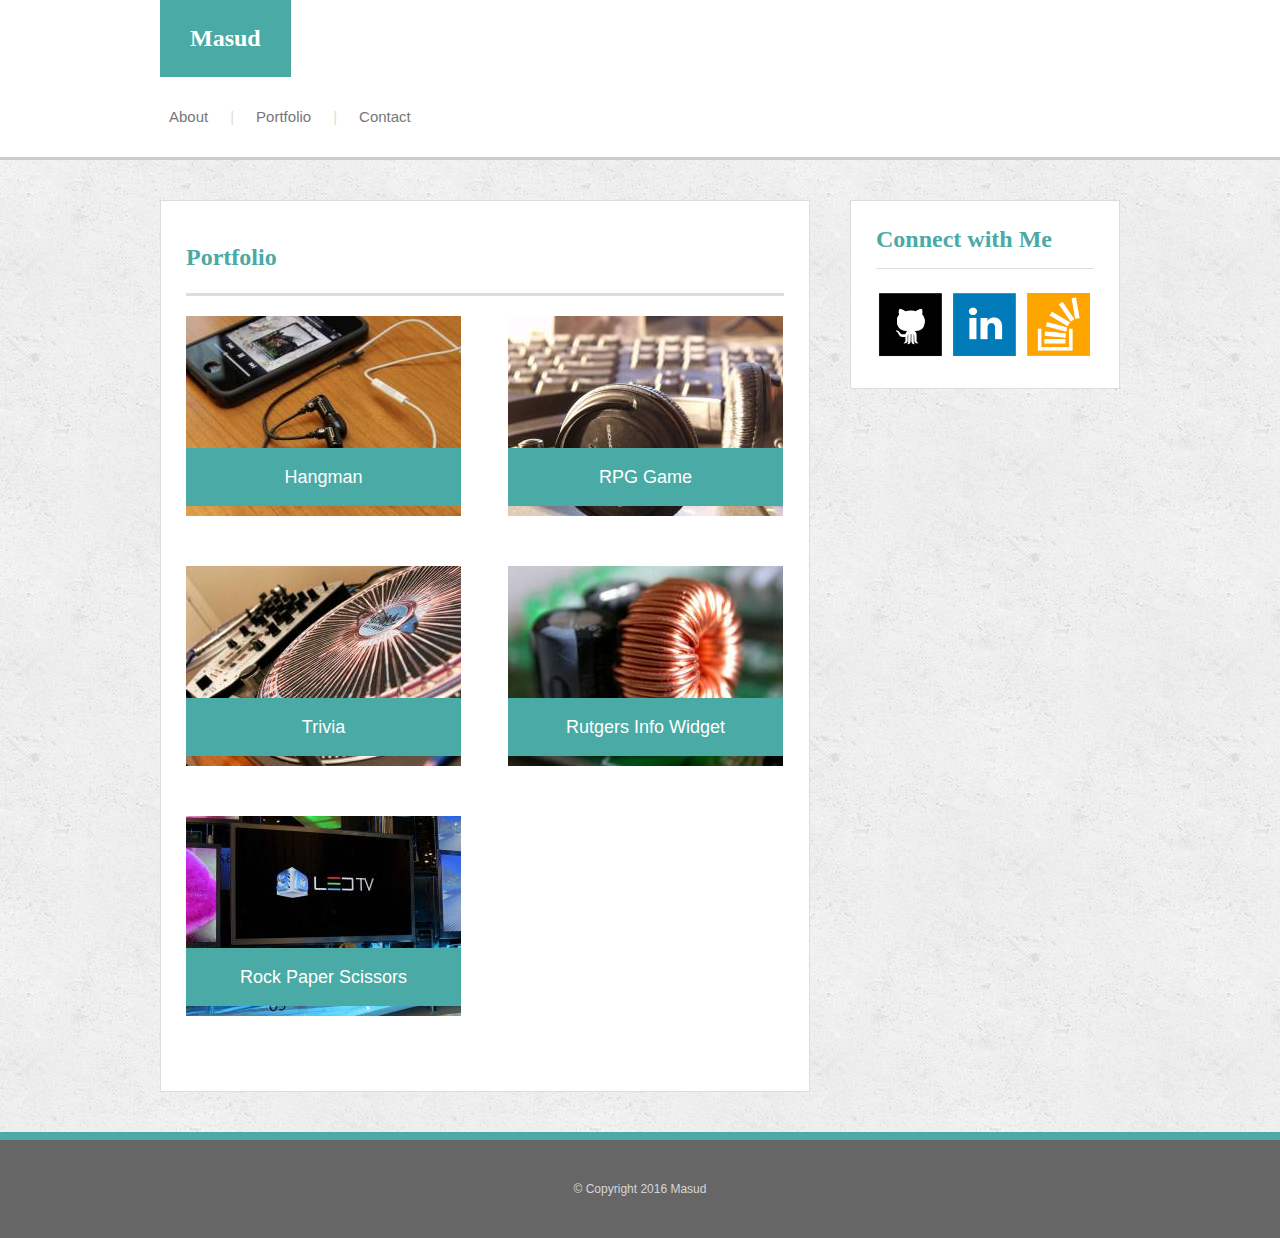
==== assignment1/portfolio.html @ 239a0988 "assignment2" ====
<!-- Homework Basic Portfolio -->
<!DOCTYPE html>
<html>
<head>
    <title>Masud Bio</title>
    <link rel="stylesheet" type="text/css" href="assets/css/style.css">
    <link rel="stylesheet" type="text/css" href="assets/css/portfolio.css">
</head>
<body>  
   <header>
   <div id="content-area">
   <h2 class="name"><a href="index.html">Masud</a></h2>
   <nav>
     <ul>
    <li><a href="index.html">About</a></li>
    <li style="color: #dddddd;">|</li>
    <li><a href="portfolio.html">Portfolio</a></li>
    <li style="color: #dddddd;">|</li>
    <li><a href="contact.html">Contact</a></li>
    </ul>
    </nav>
       </div>  
    </header>

    <div id="content-area" style="padding: 40px 0;">
      <div class="content-block">    
    <div class="sub-content-block">
    <h2 class="heading-main">Portfolio</h2>
    <div class="box-container">
    <div class="portfolio-box" style="background: url(assets/images/portfolio-1.jpg);">    
     <p class="portfolio-text">Hangman</p>
    </div>
    <div class="space">&nbsp;</div>  
    <div class="portfolio-box" style="background: url(assets/images/portfolio-2.jpg);">
      <p class="portfolio-text">RPG Game</p>
    </div>
    </div>

  <div class="box-container"> 
    <div class="portfolio-box" style="background: url(assets/images/portfolio-3.jpg);">    
     <p class="portfolio-text">Trivia</p>
   </div>
   <div class="space">&nbsp;</div>
  <div class="portfolio-box" style="background: url(assets/images/portfolio-4.jpg);">
  <p class="portfolio-text">Rutgers Info Widget</p>
  </div>
   </div>

 <div class="box-container">
 <div class="portfolio-box" style="background: url(assets/images/portfolio-5.jpg);">    
  <p class="portfolio-text">Rock Paper Scissors</p>
        </div>
       </div>  
     </div>
      </div>

   <div class="sidebar">
     <div class="sidebar-content">
   <h2 style="border-bottom: 1px solid #dddddd; padding-bottom: 15px;">Connect with Me</h2>
     <a href="#"><img src="assets/images/github.png" style="width: 70px; height: 70px;"></a>&nbsp;<a href="#"><img src="assets/images/linkedin.png" style="width: 70px; height: 70px;"></a>&nbsp;<a href="#"><img src="assets/images/stackoverflow.png" style="width: 70px; height: 70px;"></a>
        </div>  
      </div>
    </div>

    <footer>
    <div id="content-area"> 
   <p>&copy; Copyright 2016 Masud</p>
  </div>  
 </footer>
</body>
</html>
---- assignment1/assets/css/style.css ----
body{
margin: 0;
background-image: url(../images/concrete_seamless.png);
}
h1,h2,h3,h4,h5{
font-family: 'Georgia', Times, Times New Roman, serif;
color: #4aaaa5;
margin-top: 0px;
}
p {
color: #777777;
font-family: 'Arial', 'Helvetica Neue', Helvetica, sans-serif;
line-height: 30px;
}
a {
color: #777777;
text-decoration: none;
}
#content-area {
width: 960px;
margin: auto;
}
header {
background-color: #ffffff;
border-bottom: 3px solid #cccccc;
}
nav {
float
}
ul {
padding: 15px 0;
}
ul li {
color: #777777;
font-size: 15px;
font-family: 'Arial', 'Helvetica Neue', Helvetica, sans-serif;
padding: 0 9px;
display: inline-block;
}
.name {
display: inline-block;
margin-bottom: 0;
padding: 25px 30px;
background-color: #4aaaa5;
color: #ffffff;
}
.name a {
color: #ffffff;
text-decoration: none;
}
.heading-main {
border-bottom: 3px solid #dddddd;
padding-top: 18px;
padding-bottom: 22px;
}
.content-block {
width: 650px;
background-color: #ffffff;
display: inline-block;
}
.sub-content-block {
padding: 25px;
border: 1px solid #dddddd;
}
.about-image {
height: 200px;
width: 210px;
float: left;
padding-right: 20px;
}
div.sidebar {
width: 270px;
background-color: #ffffff;
float: right;
}
.sidebar-content {
padding: 25px;
border: 1px solid #dddddd;
}
footer {
padding: 30px 0;
border-top: 8px solid #4aaaa5;
background-color: #666666;
}
footer p {
font-size: 12px;
color: #d6d6d6;
text-align: center;
line-height: 14px;
}
---- assignment1/assets/css/portfolio.css ----
.portfolio-box {
width: 46%;
display: inline-block;
}
p.portfolio-text {
background-color: #4aaaa5;
color: white;
font-size: 18px;
text-align: center;
padding: 14px 0;
margin: 132px 0 10px 0;
}
.box-container {
    padding-bottom: 50px;
}
.space {
display: inline-block; 
width: 6.5%;
}
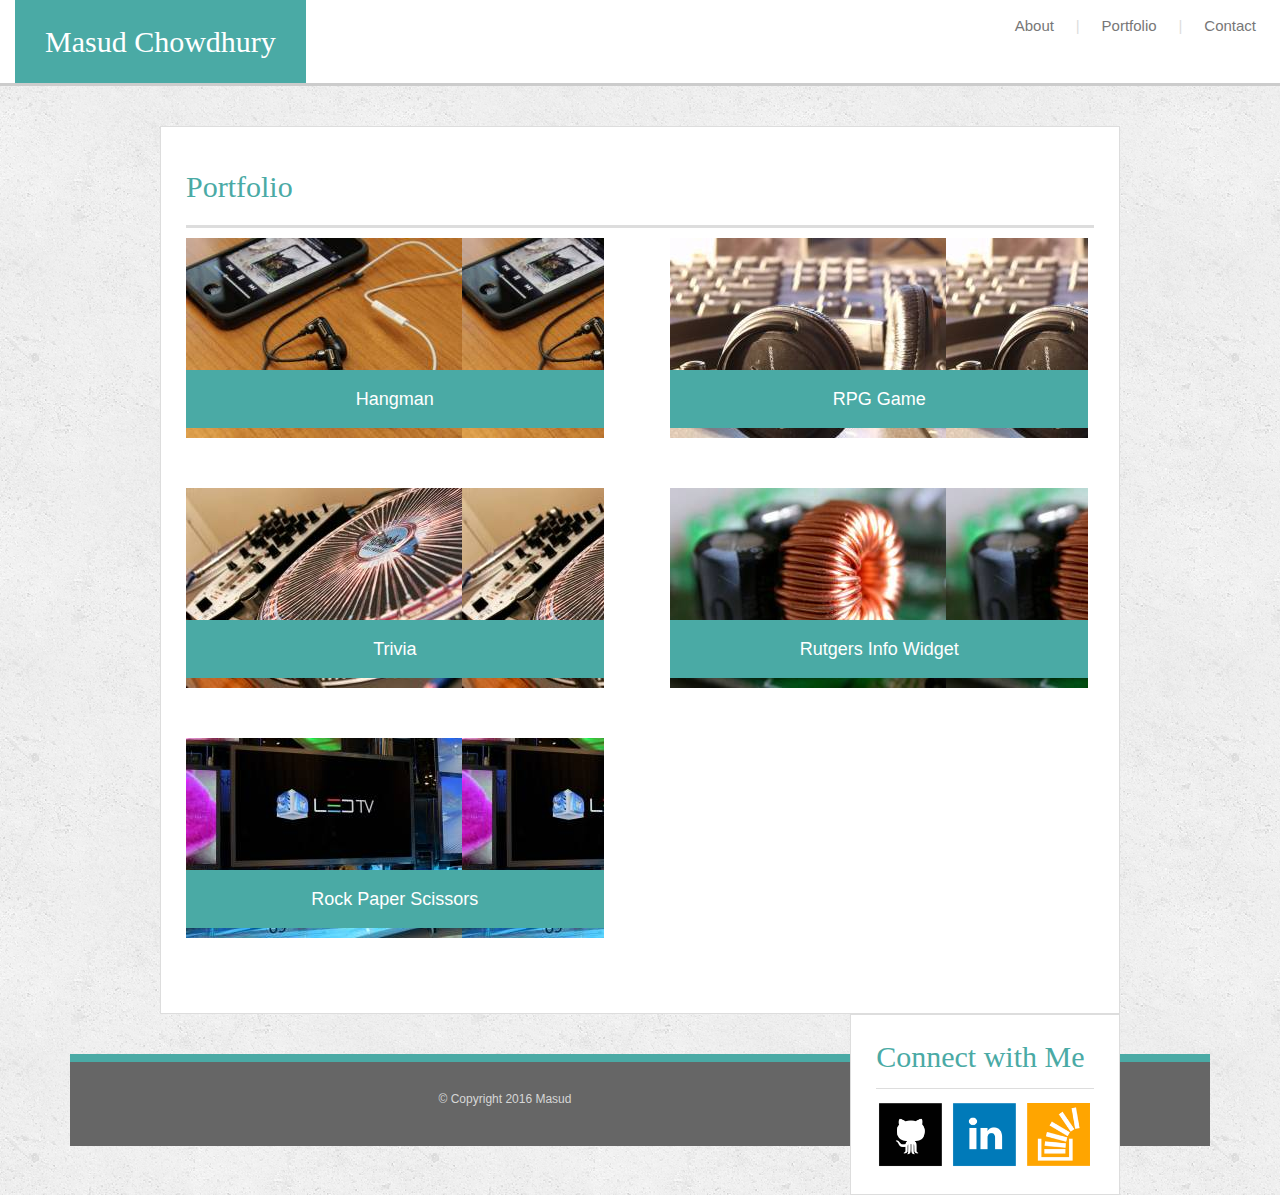
==== commit a77e6da3: "assignment 2" ====
--- a/assignment1/portfolio.html
+++ b/assignment1/portfolio.html
@@ -3,13 +3,15 @@
 <html>
 <head>
     <title>Masud Bio</title>
+    <link rel="stylesheet" href="https://maxcdn.bootstrapcdn.com/bootstrap/3.3.7/css/bootstrap.min.css" integrity="sha384-BVYiiSIFeK1dGmJRAkycuHAHRg32OmUcww7on3RYdg4Va+PmSTsz/K68vbdEjh4u" crossorigin="anonymous">
     <link rel="stylesheet" type="text/css" href="assets/css/style.css">
     <link rel="stylesheet" type="text/css" href="assets/css/portfolio.css">
 </head>
 <body>  
    <header>
-   <div id="content-area">
-   <h2 class="name"><a href="index.html">Masud</a></h2>
+   
+   <div class="collapse navbar-collapse" id="bs-example-navbar-collapse-1">
+   <h2 class="name"><a href="index.html">Masud Chowdhury</a></h2>
    <nav>
      <ul>
     <li><a href="index.html">About</a></li>
@@ -22,6 +24,8 @@
        </div>  
     </header>
 
+    <div class="container">
+    <div class="">
     <div id="content-area" style="padding: 40px 0;">
       <div class="content-block">    
     <div class="sub-content-block">
@@ -61,7 +65,8 @@
         </div>  
       </div>
     </div>
-
+    </div>
+<!-- box end -->
     <footer>
     <div id="content-area"> 
    <p>&copy; Copyright 2016 Masud</p>
--- a/assignment1/assets/css/style.css
+++ b/assignment1/assets/css/style.css
@@ -25,7 +25,7 @@
 border-bottom: 3px solid #cccccc;
 }
 nav {
-float
+float:right;
 }
 ul {
 padding: 15px 0;
@@ -54,21 +54,21 @@
 padding-bottom: 22px;
 }
 .content-block {
-width: 650px;
+/*width: 650px;*/
 background-color: #ffffff;
-display: inline-block;
+/*display: inline-block;*/
 }
 .sub-content-block {
 padding: 25px;
 border: 1px solid #dddddd;
 }
 .about-image {
-height: 200px;
-width: 210px;
+/*height: 200px;*/
+/*width: 210px;*/
 float: left;
 padding-right: 20px;
 }
-div.sidebar {
+.sidebar {
 width: 270px;
 background-color: #ffffff;
 float: right;
@@ -76,6 +76,7 @@
 .sidebar-content {
 padding: 25px;
 border: 1px solid #dddddd;
+float: right;
 }
 footer {
 padding: 30px 0;
@@ -87,4 +88,7 @@
 color: #d6d6d6;
 text-align: center;
 line-height: 14px;
-}+}
+
+
+@media screen and (max-width: 980px, 768px, 640px)--- a/assignment1/assets/css/portfolio.css
+++ b/assignment1/assets/css/portfolio.css
@@ -16,4 +16,7 @@
 .space {
 display: inline-block; 
 width: 6.5%;
-}+}
+
+
+@media screen and (max-width: 980px, 768px, 640px)